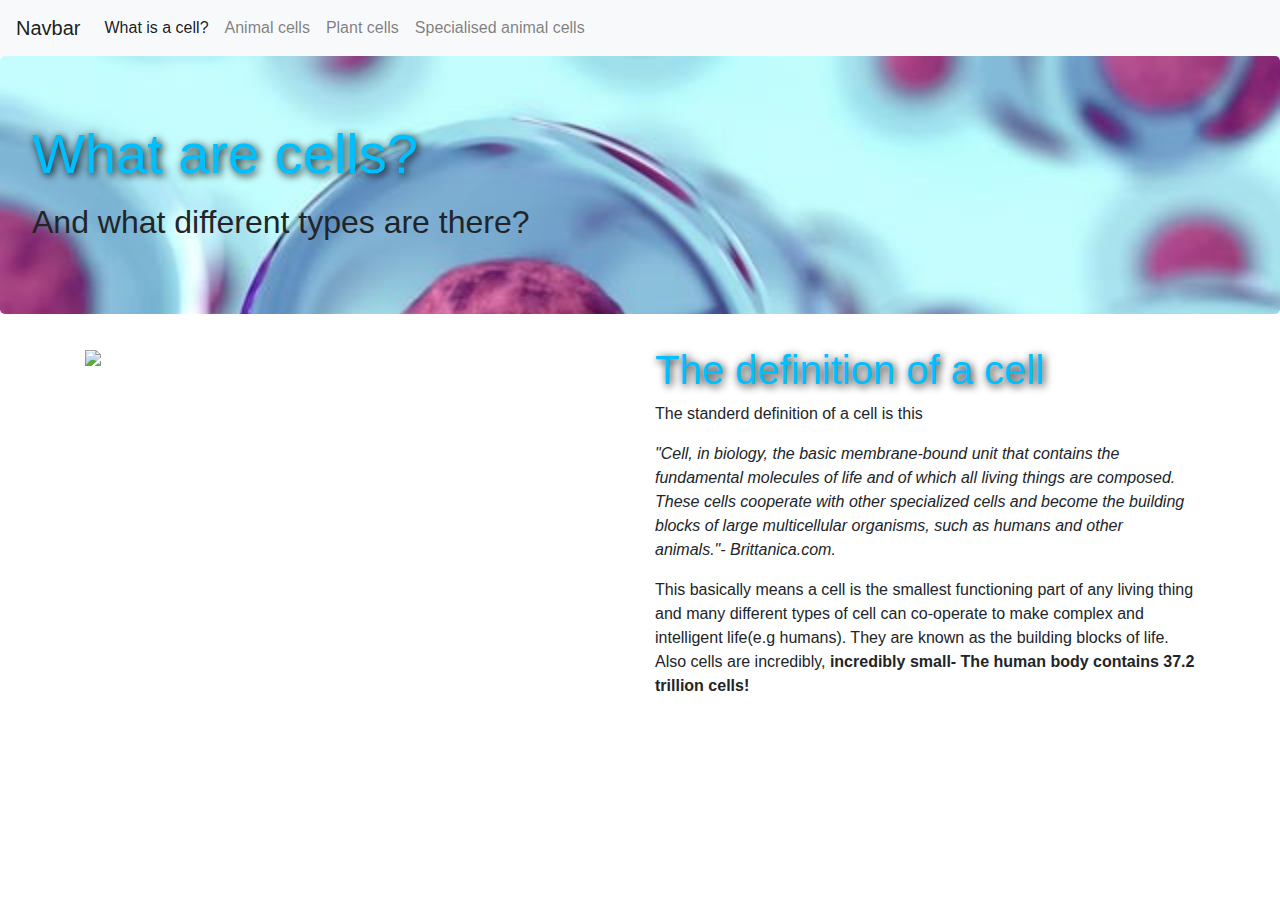
==== index.html @ ab94bd08 "initial commit" ====
<!doctype html>
<html lang="en">

<head>
	<!-- Required meta tags -->
	<meta charset="utf-8">
	<meta name="viewport" content="width=device-width, initial-scale=1, shrink-to-fit=no">

	<!-- Bootstrap CSS -->
	<link rel="stylesheet" href="https://stackpath.bootstrapcdn.com/bootstrap/4.3.1/css/bootstrap.min.css"
		integrity="sha384-ggOyR0iXCbMQv3Xipma34MD+dH/1fQ784/j6cY/iJTQUOhcWr7x9JvoRxT2MZw1T" crossorigin="anonymous">

	<title>What is a cell?</title>

	<style>
		h1 {
			color: #00bfff;
		}

		h1 {
			text-shadow: 2px 2px 8px #000000;
		}

		.jumbotron {
			background-image: url(celljumbotron.jpg);
			background-size: cover;
			height: 100%;
		}
	</style>
</head>

<body>
	<nav class="navbar navbar-expand-lg navbar-light bg-light">
		<a class="navbar-brand" href="#">Navbar</a>
		<button class="navbar-toggler" type="button" data-toggle="collapse" data-target="#navbarNavAltMarkup"
			aria-controls="navbarNavAltMarkup" aria-expanded="false" aria-label="Toggle navigation">
			<span class="navbar-toggler-icon"></span>
		</button>
		<div class="collapse navbar-collapse" id="navbarNavAltMarkup">
			<div class="navbar-nav">
				<a class="nav-item nav-link active" href="./index.html">What is a cell? <span
						class="sr-only">(current)</span></a>
				<a class="nav-item nav-link" href="./animal-cells.html">Animal cells</a>
				<a class="nav-item nav-link" href="plant-cells.html">Plant cells</a>
				<a class="nav-item nav-link" href="specialised-animal-cells.html">Specialised animal cells</a>
			</div>
		</div>
	</nav>

	<div class="jumbotron">
		<h1 class="display-4">What are cells?</h1>
		<p class="lead"></p>
		<!-- hr class="my-4" -->
		<h2>And what different types are there?</h2>



	</div>
	<div class="container">
		<div class="row">
			<div class="col-6"><img class="img-fluid" src="https://scx1.b-cdn.net/csz/news/800/2019/cells.jpg"></div>
			<div class="col-6">
				<h1>The definition of a cell</h1>
				<p>The standerd definition of a cell is this<p><em> "Cell, in biology, the basic membrane-bound unit
							that contains the fundamental molecules of life and of which all living things are composed.
							These cells cooperate with other specialized cells and become the building blocks of large
							multicellular organisms, such as humans and other animals."- Brittanica.com.</p></em>
					This basically means a cell is the smallest functioning part of any living thing and many different
					types of cell can co-operate to make complex and intelligent life(e.g humans).
					They are known as the building blocks of life.
					Also cells are incredibly,<strong> incredibly small- The human body contains 37.2 trillion
						cells!</strong></p>
			</div>
		</div>
	</div>
	<!-- Optional JavaScript -->
	<!-- jQuery first, then Popper.js, then Bootstrap JS -->
	<script src="https://code.jquery.com/jquery-3.3.1.slim.min.js"
		integrity="sha384-q8i/X+965DzO0rT7abK41JStQIAqVgRVzpbzo5smXKp4YfRvH+8abtTE1Pi6jizo"
		crossorigin="anonymous"></script>
	<script src="https://cdnjs.cloudflare.com/ajax/libs/popper.js/1.14.7/umd/popper.min.js"
		integrity="sha384-UO2eT0CpHqdSJQ6hJty5KVphtPhzWj9WO1clHTMGa3JDZwrnQq4sF86dIHNDz0W1"
		crossorigin="anonymous"></script>
	<script src="https://stackpath.bootstrapcdn.com/bootstrap/4.3.1/js/bootstrap.min.js"
		integrity="sha384-JjSmVgyd0p3pXB1rRibZUAYoIIy6OrQ6VrjIEaFf/nJGzIxFDsf4x0xIM+B07jRM"
		crossorigin="anonymous"></script>
</body>

</html>
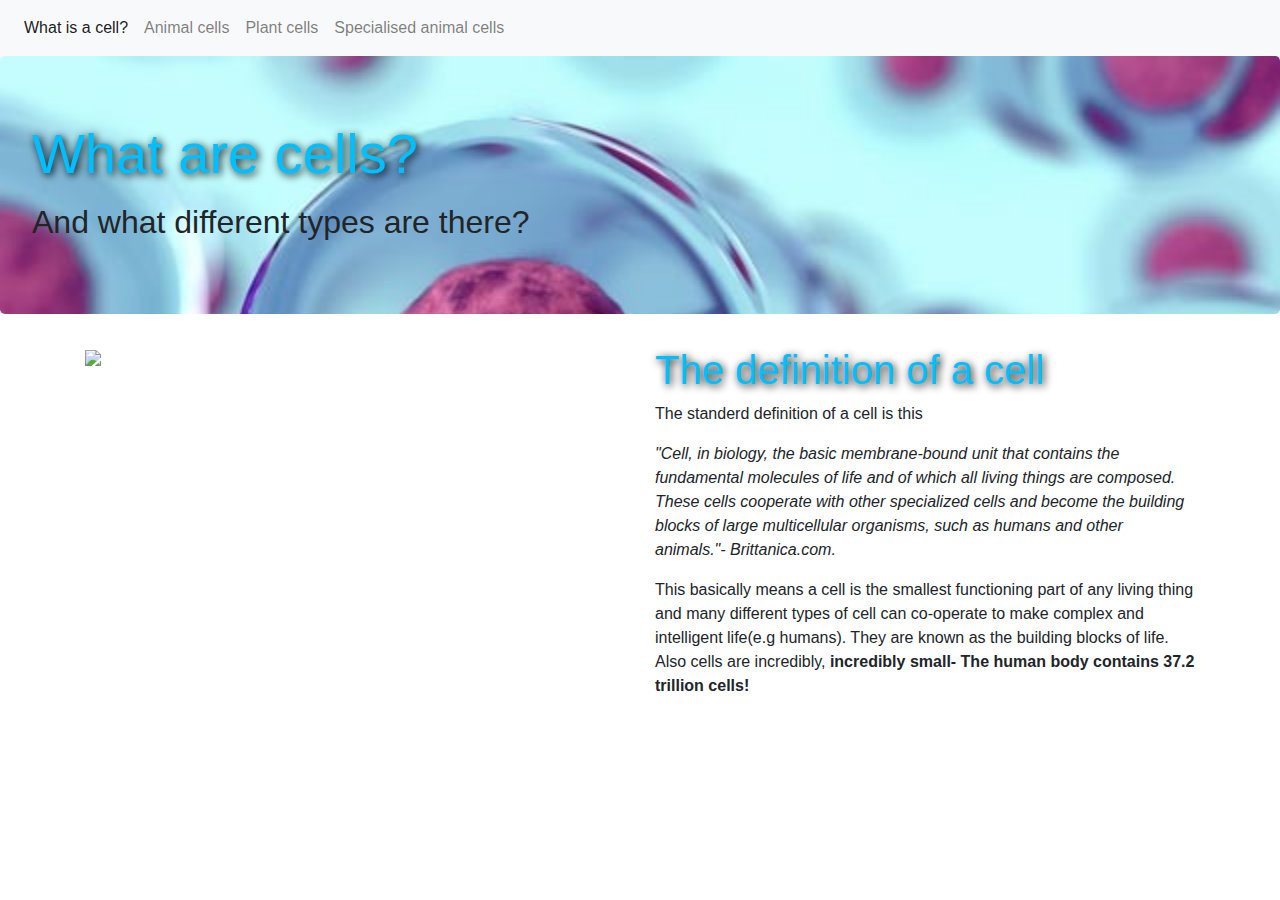
==== commit c307e90d: "Navbar text removal" ====
--- a/index.html
+++ b/index.html
@@ -31,7 +31,6 @@
 
 <body>
 	<nav class="navbar navbar-expand-lg navbar-light bg-light">
-		<a class="navbar-brand" href="#">Navbar</a>
 		<button class="navbar-toggler" type="button" data-toggle="collapse" data-target="#navbarNavAltMarkup"
 			aria-controls="navbarNavAltMarkup" aria-expanded="false" aria-label="Toggle navigation">
 			<span class="navbar-toggler-icon"></span>
